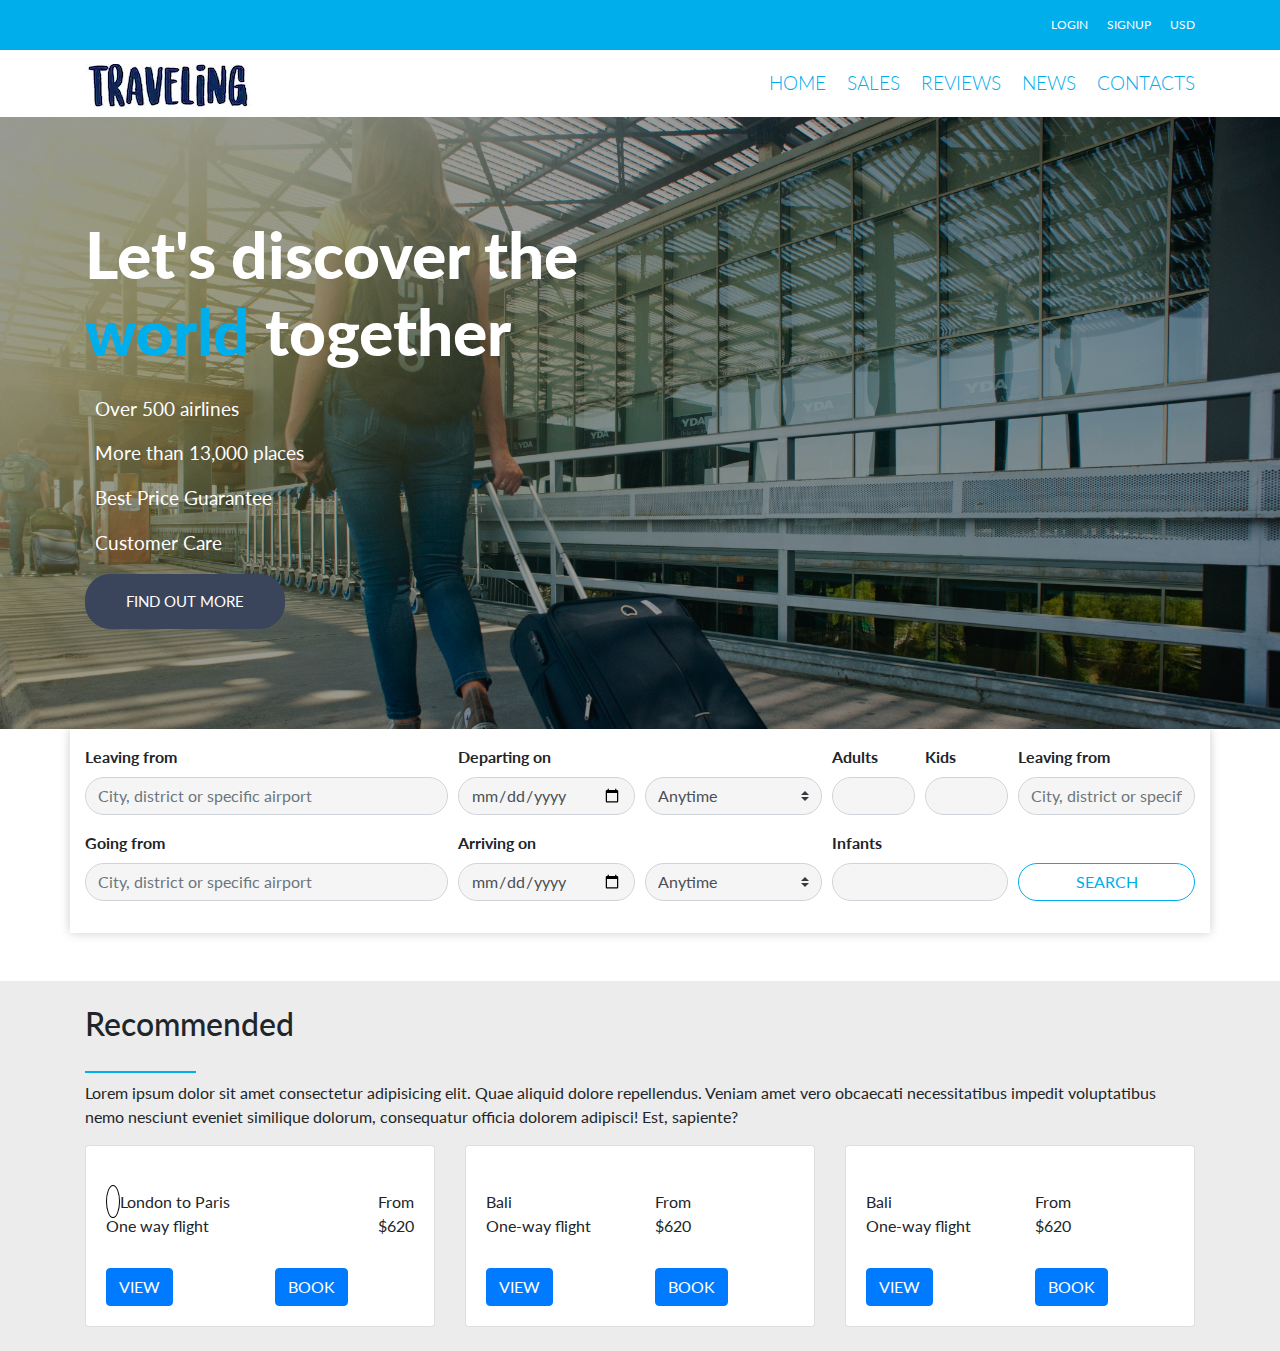
==== index.html @ 9cdfb627 "first commit" ====
<!DOCTYPE html>
<html lang="en">
  <head>
    <meta charset="UTF-8">
    <meta name="viewport" content="width=device-width, initial-scale=1.0">
    <title>Traveling - Fly with us</title>

    <link rel="stylesheet" href="https://stackpath.bootstrapcdn.com/bootstrap/4.5.1/css/bootstrap.min.css">
    <link
      href="https://fonts.googleapis.com/css2?family=Lato:ital,wght@0,100;0,300;0,400;0,700;0,900;1,100;1,300;1,400;1,700;1,900&display=swap"
      rel="stylesheet">
    <link rel="stylesheet" href="styles/main.css">

    <script src="https://kit.fontawesome.com/b45f3b1a2a.js" crossorigin="anonymous"></script>
  </head>
  <body>

    <header>
      <div class="header-top pt-3 pb-3">
        <div class="container">
          <div class="row">
            <div class="col text-right">
              <a href="">
                LOGIN
              </a>
              <a href="" class="ml-3">
                SIGNUP
              </a>
              <a href="" class="ml-3">
                USD
              </a>
            </div>
          </div>
        </div>
      </div>
      <div class="container pt-2 pb-2">
        <div class="row align-items-center">
          <div class="col">
            <img src="images/logo.jpg" alt="Traveling">
          </div>
          <div class="col text-right header-main-menu">
            <a href="">
              HOME
            </a>
            <a href="" class="ml-3">
              SALES
            </a>
            <a href="" class="ml-3">
              REVIEWS
            </a>
            <a href="" class="ml-3">
              NEWS
            </a>
            <a href="" class="ml-3">
              CONTACTS
            </a>
          </div>
        </div>
      </div>
    </header>

    <!-- Promo section -->
    <section class="home-promo">
      <div class="container">
        <div class="row">
          <div class="col-lg-6">
            <h1>Let's discover the <span>world</span> together</h1>
            <p class="mt-4"><i class="fas fa-plane"></i> Over 500 airlines</p>
            <p><i class="fas fa-map-marker-alt"></i> More than 13,000 places</p>
            <p><i class="fas fa-map-marker-alt"></i> Best Price Guarantee</p>
            <p><i class="fas fa-map-marker-alt"></i> Customer Care</p>
            <a href="" class="btn btn-primary btn-lg">Find out more</a>
          </div>
        </div>
      </div>
    </section>

    <section class="search">

      <div class="container pt-3 pb-3">

        <form action="search.html" method="get">

          <!-- Row 1 -->
          <div class="form-row align-items-end">

            <div class="col-lg-4">
              <div class="form-group">
                <label for="">Leaving from</label>
                <input type="text" class="form-control" placeholder="City, district or specific airport">
              </div>
            </div>

            <div class="col">
              <div class="form-group">
                <label for="">Departing on</label>
                <input type="date" class="form-control">
              </div>
            </div>

            <div class="col">
              <div class="form-group">
                <select class="custom-select" id="inputGroupSelect01">
                  <option selected>Anytime</option>
                  <option value="1">One</option>
                  <option value="2">Two</option>
                  <option value="3">Three</option>
                </select>
              </div>
            </div>

            <div class="col">
              <div class="form-row">
                <div class="col-6">
                  <div class="form-group">
                    <label for="">Adults</label>
                    <input type="number" class="form-control">
                  </div>
                </div>
                <div class="col-6">
                  <div class="form-group">
                    <label for="">Kids</label>
                    <input type="number" class="form-control">
                  </div>
                </div>
              </div>
            </div>

            <div class="col">
              <div class="form-group">
                <label for="">Leaving from</label>
                <input type="text" class="form-control" placeholder="City, district or specific airport">
              </div>
            </div>

          </div>

          <!-- Row 2 -->
          <div class="form-row align-items-end">
            <div class="col-lg-4">
              <div class="form-group">
                <label for="">Going from</label>
                <input type="text" class="form-control" placeholder="City, district or specific airport">
              </div>
            </div>
            <div class="col">
              <div class="form-group">
                <label for="">Arriving on</label>
                <input type="date" class="form-control">
              </div>
            </div>
            <div class="col">
              <div class="form-group">
                <select class="custom-select" id="inputGroupSelect01">
                  <option selected>Anytime</option>
                  <option value="1">One</option>
                  <option value="2">Two</option>
                  <option value="3">Three</option>
                </select>
              </div>
            </div>
            <div class="col">
              <div class="form-group">
                <label for="">Infants</label>
                <input type="number" class="form-control">
              </div>
            </div>
            <div class="col">
              <div class="form-group">
                <input type="submit" class="btn btn-outline-primary btn-block" value="SEARCH">
              </div>
            </div>
          </div>

        </form>

      </div>

    </section>

    <!-- Recommended section -->
    <section class="recommended mt-5 pt-4 pb-4">
      <div class="container">

        <div class="row">
          <div class="col">
            <h2 class="special-title">Recommended</h2>
            <p>Lorem ipsum dolor sit amet consectetur adipisicing elit. Quae aliquid dolore repellendus. Veniam amet vero obcaecati necessitatibus impedit voluptatibus nemo nesciunt eveniet similique dolorum, consequatur officia dolorem adipisci! Est, sapiente?</p>
          </div>
        </div>

        <div class="row">
          <div class="col">
            <div class="card">
              <div class="card-body">
                <img src="https://pix10.agoda.net/hotelImages/255129/-1/4be994f3bf41842cbef6626c815d18a5.jpg?s=1024x768" class="img-fluid" alt="">

                <div class="row">
                  <div class="col col-9">
                    
                
                    <p><i class="fas fa-plane logo-rec"></i>London to Paris</p>
                    <p>One way flight</p>

                  </div>
                  
                  <div class="col col-3 text-right">
                    <p>From</p>
                    <p>$620</p>
                  </div>
                   
                  
                </div>

                <div class="row">
                  <div class="col">
                    <a href="" class="btn btn-primary">VIEW</a>
                  </div>
                  <div class="col">
                    <a href="" class="btn btn-primary">BOOK</a>
                  </div>
                </div>

              </div>
            </div>
          </div>
          <div class="col">
            <div class="card">
              <div class="card-body">
                <img src="https://pix10.agoda.net/hotelImages/255129/-1/4be994f3bf41842cbef6626c815d18a5.jpg?s=1024x768" class="img-fluid" alt="">

                <div class="row">
                  <div class="col">
                    <i class="fas fa-plane"></i>
                    <p>Bali</p>
                    <p>One-way flight</p>

                    <a href="" class="btn btn-primary">VIEW</a>
                  </div>
                  <div class="col">
                    <p>From</p>
                    <p>$620</p>
                    <a href="" class="btn btn-primary">BOOK</a>
                  </div>
                </div>

              </div>
            </div>
          </div>
          <div class="col">
            <div class="card">
              <div class="card-body">
                <img src="https://pix10.agoda.net/hotelImages/255129/-1/4be994f3bf41842cbef6626c815d18a5.jpg?s=1024x768" class="img-fluid" alt="">

                <div class="row">
                  <div class="col">
                    <i class="fas fa-plane"></i>
                    <p>Bali</p>
                    <p>One-way flight</p>

                    <a href="" class="btn btn-primary">VIEW</a>
                  </div>
                  <div class="col">
                    <p>From</p>
                    <p>$620</p>
                    <a href="" class="btn btn-primary">BOOK</a>
                  </div>
                </div>

              </div>
            </div>
          </div>
        </div>


      </div>
    </section>

    <footer>

    </footer>

  </body>
</html>
---- styles/main.css ----
body {
  font-family: 'Lato', -apple-system, BlinkMacSystemFont, 'Segoe UI', Roboto, Oxygen, Ubuntu, Cantarell, 'Open Sans', 'Helvetica Neue', sans-serif;
}

a {
  color: rgb(0, 174, 236);
}

.btn-white {
  background: white;
  color: #3d6edc;
  border: 1px solid #dddde5;
}

.special-title {
  position: relative;
  padding-bottom: 30px;
}

.special-title::after {
  content: ' ';
  position: absolute;
  bottom: 0;
  left: 0;
  display: block;
  width: 10%;
  height: 2px;
  background-color: rgb(0, 174, 236);
}

/* Header section */

.header-top {
  background-color: rgb(0, 174, 236);
  color: #ffffff;
  font-size: 0.75rem;
}

.header-top a {
  color: #ffffff;
}

.header-main-menu a {
  font-size: 1.2rem;
  font-weight: 350;
}

/* Home promo section */

.home-promo {
  background-image: url(../images/home-bg.jpg);
  background-repeat: no-repeat;
  background-position: center top;
  background-size: cover;
  color: white;
  padding-top: 100px;
  padding-bottom: 100px;
  position: relative;
}

.home-promo::after {
  content: ' ';
  width: 100%;
  height: 100%;
  top: 0;
  left: 0;
  background: rgba(0, 0, 0, 0.4);
  display: block;
  position: absolute;
  z-index: 0;
}

.home-promo h1 {
  font-size: 4rem;
  font-weight: 900;
}

.home-promo i,
.home-promo h1 span {
  color: rgb(0, 174, 236);
}

.home-promo p {
  font-size: 1.2rem;
}

.home-promo i {
  margin-right: 10px;
}

.home-promo .container {
  position: relative;
  z-index: 99;
}

.home-promo .btn {
  text-transform: uppercase;
  background-color: #3a455c;
  border-radius: 25px;
  border-color: #3a455c;
  font-size: 0.95rem;
  padding-left: 40px;
  padding-right: 40px;
  padding-top: 15px;
  padding-bottom: 15px;
}

/* Search section */

.search .container {
  box-shadow: 0 0 10px 0 rgba(0, 0, 0, 0.2);
}

.search label {
  font-weight: bold;
}

.search select,
.search input {
  border-radius: 25px;
  background-color: #f5f5f5;
}

.search .btn {
  border-radius: 25px;
  border-color: rgb(0, 174, 236);
  color: rgb(0, 174, 236);
  background-color: #ffffff;
}

.recommended {
  background: #ececec;
}


.logo-rec{
  border: 1px solid black;
  border-radius: 50%;
  padding:6px;

}

.card-body p{
  margin-bottom: 0;
}

.card-body a{margin-top: 30px;}
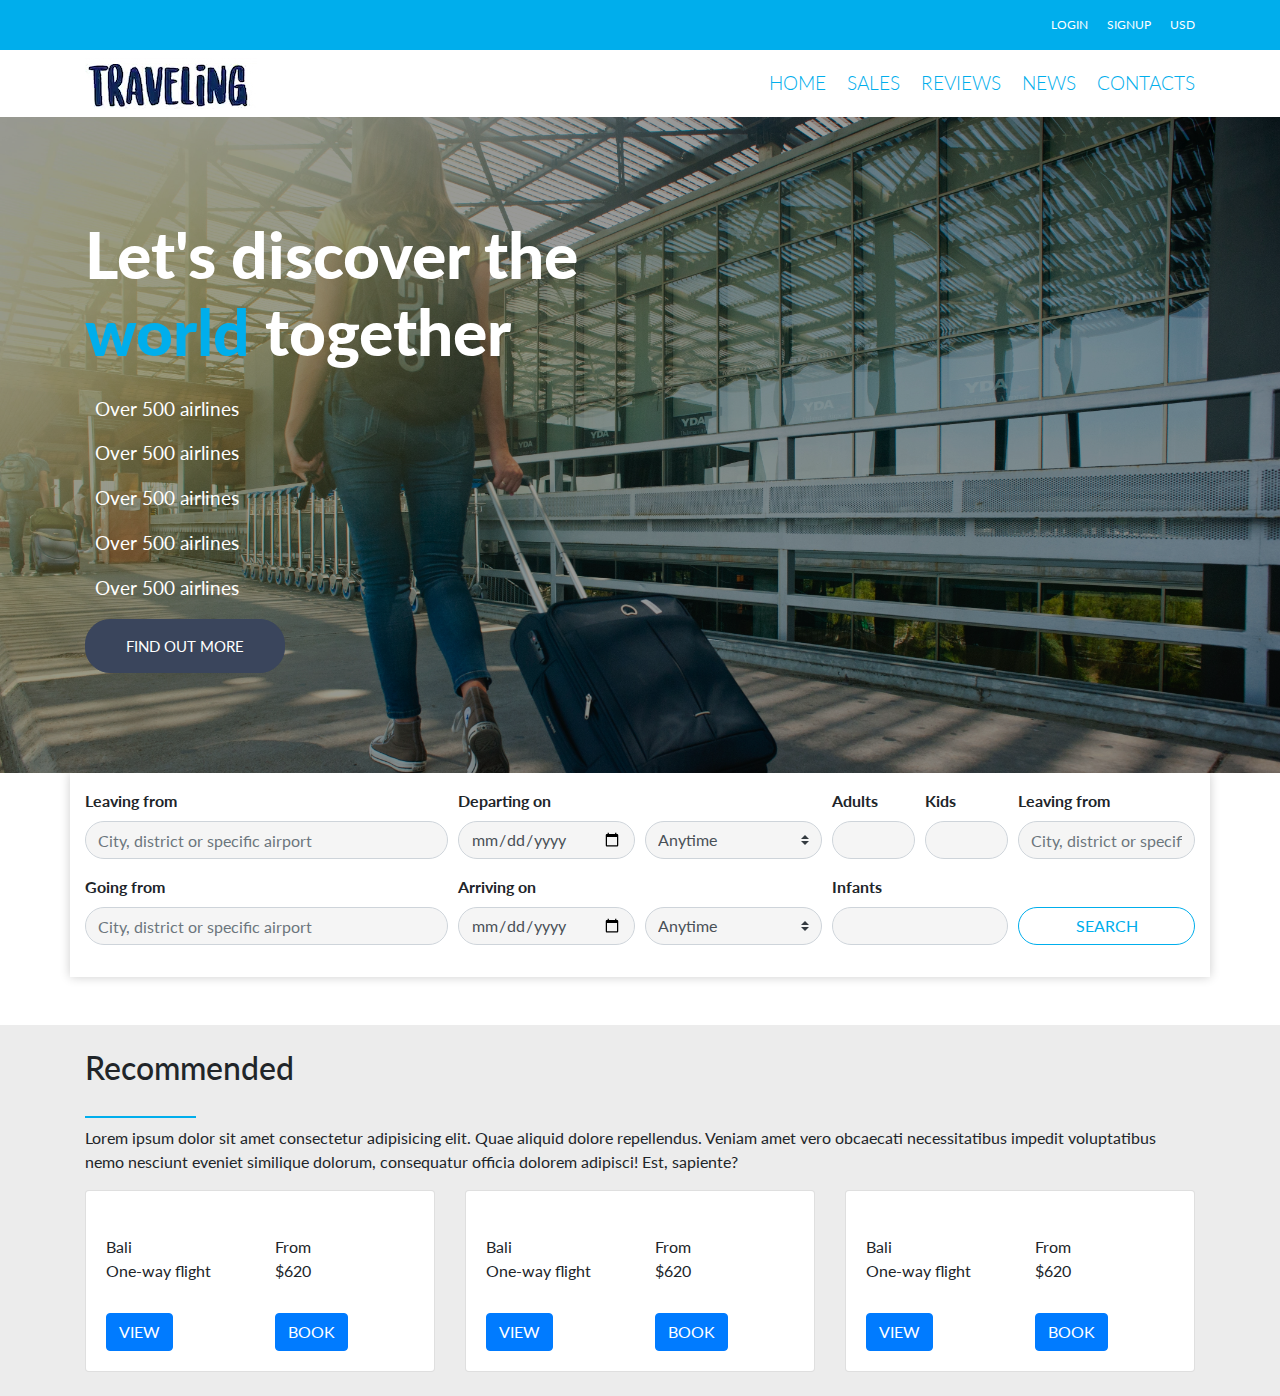
==== commit 6be0f780: "test.html" ====
--- a/index.html
+++ b/index.html
@@ -66,9 +66,10 @@
           <div class="col-lg-6">
             <h1>Let's discover the <span>world</span> together</h1>
             <p class="mt-4"><i class="fas fa-plane"></i> Over 500 airlines</p>
-            <p><i class="fas fa-map-marker-alt"></i> More than 13,000 places</p>
-            <p><i class="fas fa-map-marker-alt"></i> Best Price Guarantee</p>
-            <p><i class="fas fa-map-marker-alt"></i> Customer Care</p>
+            <p><i class="fas fa-map-marker-alt"></i> Over 500 airlines</p>
+            <p><i class="fas fa-map-marker-alt"></i> Over 500 airlines</p>
+            <p><i class="fas fa-map-marker-alt"></i> Over 500 airlines</p>
+            <p><i class="fas fa-map-marker-alt"></i> Over 500 airlines</p>
             <a href="" class="btn btn-primary btn-lg">Find out more</a>
           </div>
         </div>
@@ -196,27 +197,16 @@
                 <img src="https://pix10.agoda.net/hotelImages/255129/-1/4be994f3bf41842cbef6626c815d18a5.jpg?s=1024x768" class="img-fluid" alt="">
 
                 <div class="row">
-                  <div class="col col-9">
-                    
-                
-                    <p><i class="fas fa-plane logo-rec"></i>London to Paris</p>
-                    <p>One way flight</p>
-
-                  </div>
-                  
-                  <div class="col col-3 text-right">
+                  <div class="col">
+                    <i class="fas fa-plane"></i>
+                    <p>Bali</p>
+                    <p>One-way flight</p>
+
+                    <a href="" class="btn btn-primary">VIEW</a>
+                  </div>
+                  <div class="col">
                     <p>From</p>
                     <p>$620</p>
-                  </div>
-                   
-                  
-                </div>
-
-                <div class="row">
-                  <div class="col">
-                    <a href="" class="btn btn-primary">VIEW</a>
-                  </div>
-                  <div class="col">
                     <a href="" class="btn btn-primary">BOOK</a>
                   </div>
                 </div>
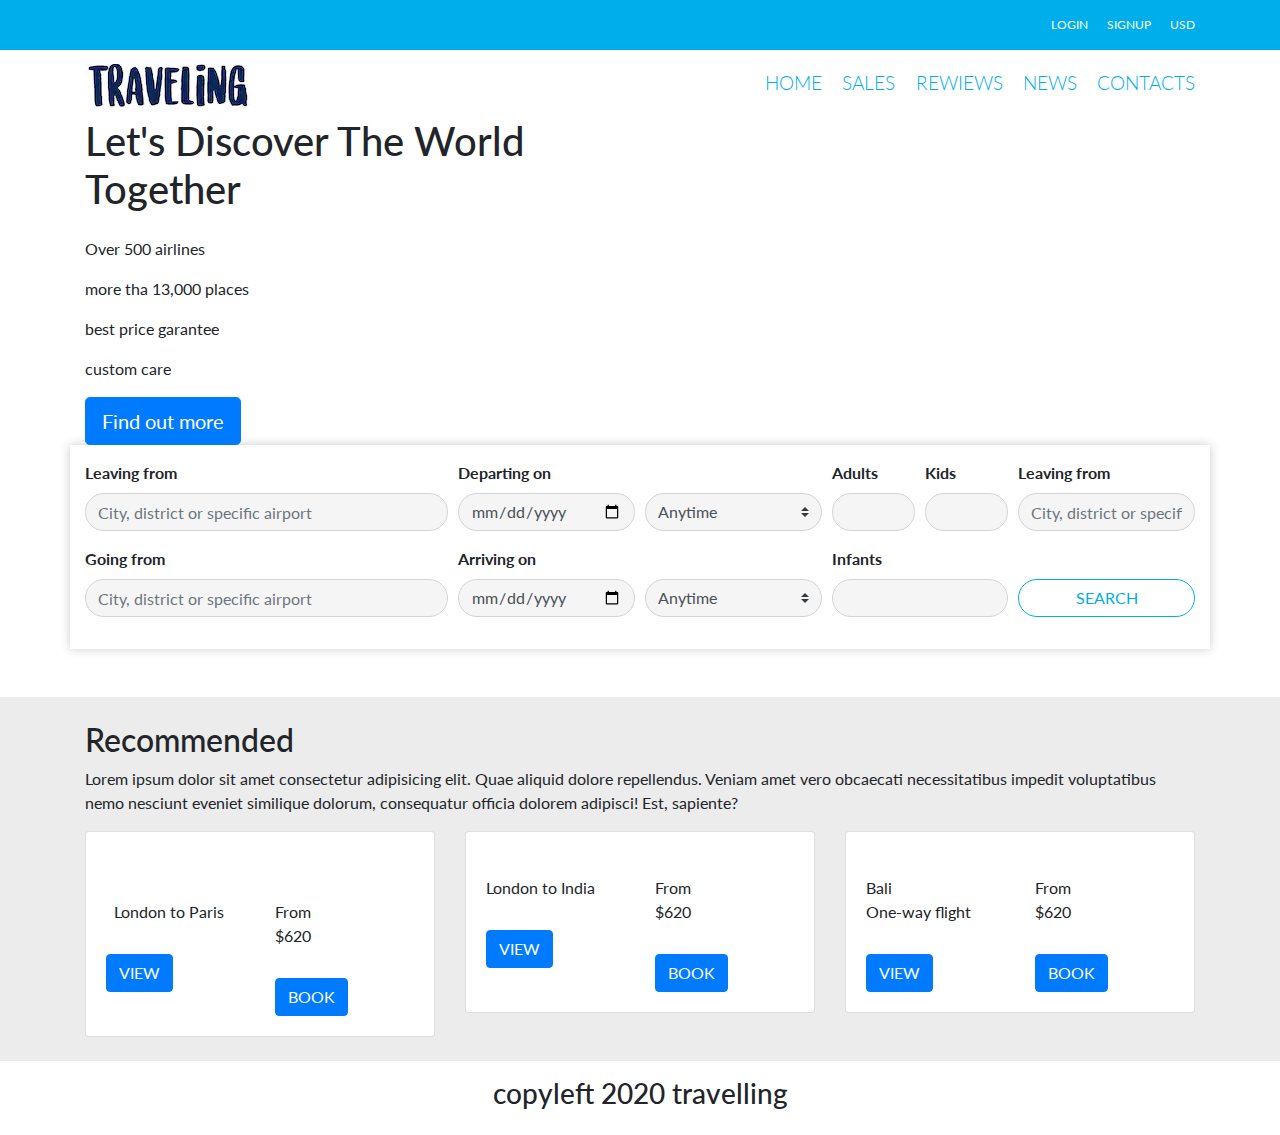
==== commit 56c30719: "index.html add" ====
--- a/index.html
+++ b/index.html
@@ -19,16 +19,10 @@
       <div class="header-top pt-3 pb-3">
         <div class="container">
           <div class="row">
-            <div class="col text-right">
-              <a href="">
-                LOGIN
-              </a>
-              <a href="" class="ml-3">
-                SIGNUP
-              </a>
-              <a href="" class="ml-3">
-                USD
-              </a>
+            <div class="col text-right text-uppercase">
+              <a href="">Login</a>
+              <a href="" class="ml-3 text-uppercase">Signup</a>
+              <a href="" class="ml-3 text-uppercase">Usd</a>
             </div>
           </div>
         </div>
@@ -36,53 +30,42 @@
       <div class="container pt-2 pb-2">
         <div class="row align-items-center">
           <div class="col">
-            <img src="images/logo.jpg" alt="Traveling">
+            <img src="images/logo.jpg" alt="Fly">
           </div>
           <div class="col text-right header-main-menu">
-            <a href="">
-              HOME
-            </a>
-            <a href="" class="ml-3">
-              SALES
-            </a>
-            <a href="" class="ml-3">
-              REVIEWS
-            </a>
-            <a href="" class="ml-3">
-              NEWS
-            </a>
-            <a href="" class="ml-3">
-              CONTACTS
-            </a>
+            <a href="" class="text-uppercase">home</a>
+            <a href="" class="ml-3 text-uppercase">sales </a>
+            <a href="" class="ml-3 text-uppercase">rewiews</a>
+            <a href="" class="ml-3 text-uppercase">news</a>
+            <a href="" class="ml-3 text-uppercase">contacts</a>
           </div>
         </div>
       </div>
     </header>
 
-    <!-- Promo section -->
-    <section class="home-promo">
+    <!-- jumbo -->
+    <section class="jumbo">
       <div class="container">
         <div class="row">
           <div class="col-lg-6">
-            <h1>Let's discover the <span>world</span> together</h1>
+            <h1 class="text-capitalize">Let's discover the <span>world</span> together</h1>
             <p class="mt-4"><i class="fas fa-plane"></i> Over 500 airlines</p>
-            <p><i class="fas fa-map-marker-alt"></i> Over 500 airlines</p>
-            <p><i class="fas fa-map-marker-alt"></i> Over 500 airlines</p>
-            <p><i class="fas fa-map-marker-alt"></i> Over 500 airlines</p>
-            <p><i class="fas fa-map-marker-alt"></i> Over 500 airlines</p>
+            <p><i class="fas fa-map-marker-alt"></i> more tha 13,000 places</p>
+            <p><i class="fas fa-dollar-sign"></i> best price garantee</p>
+            <p><i class="fas fa-comments"></i> custom care</p>
             <a href="" class="btn btn-primary btn-lg">Find out more</a>
           </div>
         </div>
       </div>
     </section>
-
+    <!--search-->
     <section class="search">
 
       <div class="container pt-3 pb-3">
 
         <form action="search.html" method="get">
 
-          <!-- Row 1 -->
+
           <div class="form-row align-items-end">
 
             <div class="col-lg-4">
@@ -136,7 +119,6 @@
 
           </div>
 
-          <!-- Row 2 -->
           <div class="form-row align-items-end">
             <div class="col-lg-4">
               <div class="form-group">
@@ -185,7 +167,7 @@
 
         <div class="row">
           <div class="col">
-            <h2 class="special-title">Recommended</h2>
+            <h2 class="title">Recommended</h2>
             <p>Lorem ipsum dolor sit amet consectetur adipisicing elit. Quae aliquid dolore repellendus. Veniam amet vero obcaecati necessitatibus impedit voluptatibus nemo nesciunt eveniet similique dolorum, consequatur officia dolorem adipisci! Est, sapiente?</p>
           </div>
         </div>
@@ -194,17 +176,14 @@
           <div class="col">
             <div class="card">
               <div class="card-body">
-                <img src="https://pix10.agoda.net/hotelImages/255129/-1/4be994f3bf41842cbef6626c815d18a5.jpg?s=1024x768" class="img-fluid" alt="">
-
-                <div class="row">
-                  <div class="col">
-                    <i class="fas fa-plane"></i>
-                    <p>Bali</p>
-                    <p>One-way flight</p>
-
-                    <a href="" class="btn btn-primary">VIEW</a>
-                  </div>
-                  <div class="col">
+                <img src="https://vivi.imgix.net/images/vivilondra/categorie/Parigi.jpg?auto=enhance%2Cformat%2Credeye%2Ccompress&crop=entropy&fit=crop&h=1700&ixlib=php-1.2.1&q=90&w=2560&s=5efe597a954f18378ec3c5fb2616d9c2" class="img-fluid" alt="">
+
+                <div class="row mt-4">
+                  <div class="col-6">
+                    <p><i id="fly" class="fas fa-plane mr-2"></i> <span class="card_h6">London to Paris</span></p>
+                    <a href="" class="btn btn-primary text-uppercase">view</a>
+                  </div>
+                  <div class="col-6">
                     <p>From</p>
                     <p>$620</p>
                     <a href="" class="btn btn-primary">BOOK</a>
@@ -217,13 +196,13 @@
           <div class="col">
             <div class="card">
               <div class="card-body">
-                <img src="https://pix10.agoda.net/hotelImages/255129/-1/4be994f3bf41842cbef6626c815d18a5.jpg?s=1024x768" class="img-fluid" alt="">
+                <img src="images/india.jpg" class="img-fluid" alt="">
 
                 <div class="row">
                   <div class="col">
-                    <i class="fas fa-plane"></i>
-                    <p>Bali</p>
-                    <p>One-way flight</p>
+                    <i id="fly" class="fas fa-plane"></i>
+                    <p>London to India</p>
+
 
                     <a href="" class="btn btn-primary">VIEW</a>
                   </div>
@@ -240,11 +219,11 @@
           <div class="col">
             <div class="card">
               <div class="card-body">
-                <img src="https://pix10.agoda.net/hotelImages/255129/-1/4be994f3bf41842cbef6626c815d18a5.jpg?s=1024x768" class="img-fluid" alt="">
+                <img src="images/londra.jpg" class="img-fluid" alt="">
 
                 <div class="row">
                   <div class="col">
-                    <i class="fas fa-plane"></i>
+                    <i id="fly" class="fas fa-plane"></i>
                     <p>Bali</p>
                     <p>One-way flight</p>
 
@@ -267,6 +246,9 @@
     </section>
 
     <footer>
+      <div class="footer text-center p-3">
+        <h3 class="title_footer">copyleft 2020 travelling</h3>
+      </div>
 
     </footer>
 
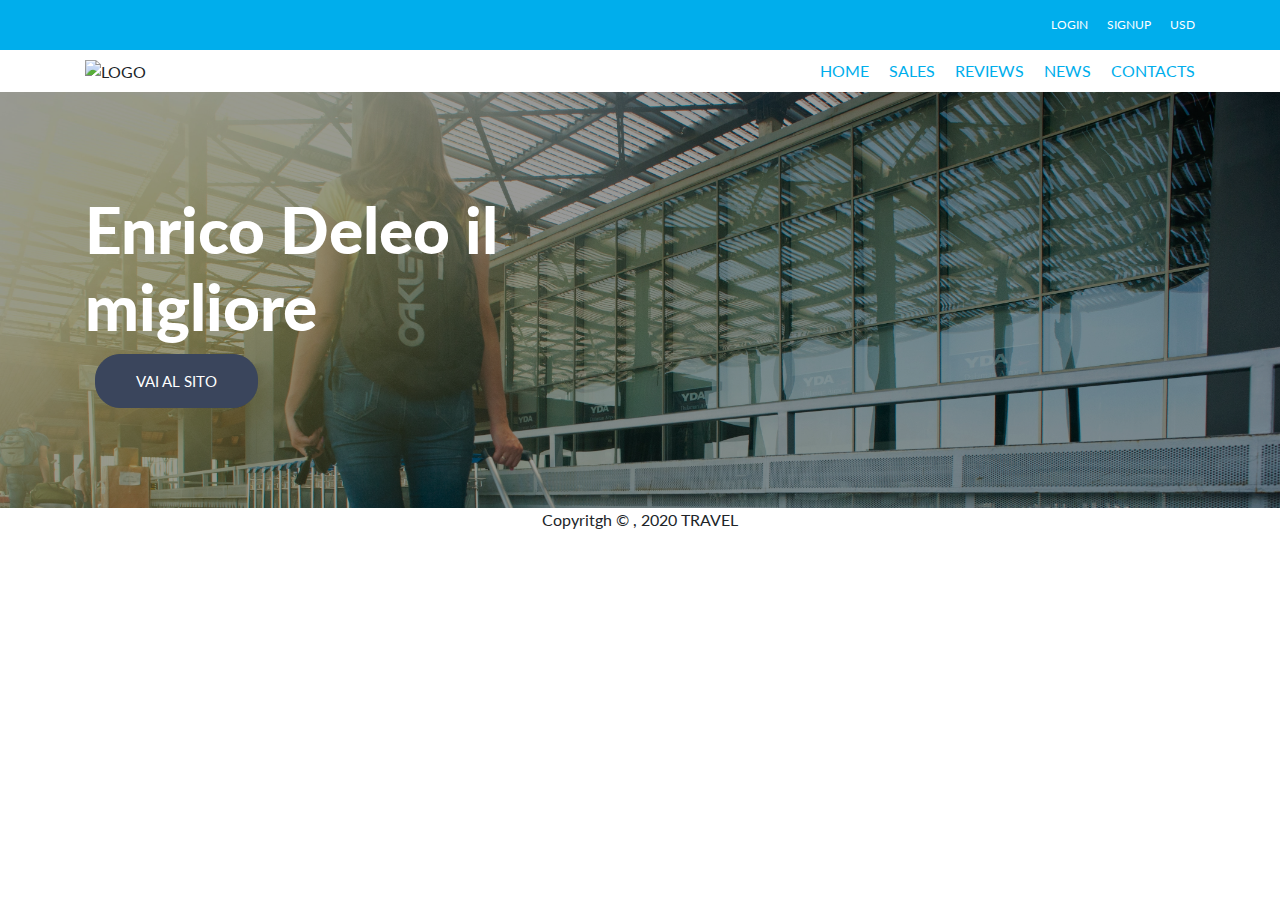
==== commit 10ae3242: "Merge pull request #8 from FCosca/master" ====
--- a/index.html
+++ b/index.html
@@ -1,256 +1,91 @@
 <!DOCTYPE html>
 <html lang="en">
-  <head>
+<head>
     <meta charset="UTF-8">
     <meta name="viewport" content="width=device-width, initial-scale=1.0">
-    <title>Traveling - Fly with us</title>
+    <link rel="stylesheet" href="https://stackpath.bootstrapcdn.com/bootstrap/4.5.1/css/bootstrap.min.css">
+    <link rel="stylesheet" href="styles/main.css">
+    <link rel="stylesheet" href="styles/results.css">
+    <link href="https://fonts.googleapis.com/css2?family=Lato:ital,wght@0,100;0,300;0,400;0,700;0,900;1,100;1,300;1,400;1,700;1,900&display=swap" rel="stylesheet">
+    <script src="https://kit.fontawesome.com/b45f3b1a2a.js"></script>
 
-    <link rel="stylesheet" href="https://stackpath.bootstrapcdn.com/bootstrap/4.5.1/css/bootstrap.min.css">
-    <link
-      href="https://fonts.googleapis.com/css2?family=Lato:ital,wght@0,100;0,300;0,400;0,700;0,900;1,100;1,300;1,400;1,700;1,900&display=swap"
-      rel="stylesheet">
-    <link rel="stylesheet" href="styles/main.css">
+    <title>Traveler</title>
+</head>
+<body>
 
-    <script src="https://kit.fontawesome.com/b45f3b1a2a.js" crossorigin="anonymous"></script>
-  </head>
-  <body>
-
+    <!-- HEADER-->
     <header>
-      <div class="header-top pt-3 pb-3">
-        <div class="container">
-          <div class="row">
-            <div class="col text-right text-uppercase">
-              <a href="">Login</a>
-              <a href="" class="ml-3 text-uppercase">Signup</a>
-              <a href="" class="ml-3 text-uppercase">Usd</a>
+        <div class="header-top pt-3 pb-3">
+            <div class="container">
+                <div class="row align-middle">
+                    <div class="col text-right ">
+                    <a href="" class="mr-3">
+                        LOGIN
+                    </a>
+                    <a href="" class="mr-3">
+                        SIGNUP
+                    </a>
+                    <a href="">
+                        USD
+                    </a>
+                </div>
+                </div>
+             </div>
+        </div>
+        <div class="container pt-2 pb-2">
+        <div class="row align-items-center">
+            <div class="col">
+                <img src="img/logo.png" alt="LOGO" class="logo">
             </div>
-          </div>
+            <div class="col text-right">
+                <a href="">
+                    HOME
+                </a>
+                <a href="" class="ml-3">
+                    SALES
+                </a>
+                <a href="" class="ml-3">
+                    REVIEWS
+                </a>
+                <a href="" class="ml-3">
+                    NEWS
+                </a>
+                <a href="" class="ml-3">
+                    CONTACTS
+                </a>
+            </div>
         </div>
-      </div>
-      <div class="container pt-2 pb-2">
-        <div class="row align-items-center">
-          <div class="col">
-            <img src="images/logo.jpg" alt="Fly">
-          </div>
-          <div class="col text-right header-main-menu">
-            <a href="" class="text-uppercase">home</a>
-            <a href="" class="ml-3 text-uppercase">sales </a>
-            <a href="" class="ml-3 text-uppercase">rewiews</a>
-            <a href="" class="ml-3 text-uppercase">news</a>
-            <a href="" class="ml-3 text-uppercase">contacts</a>
-          </div>
         </div>
-      </div>
     </header>
 
-    <!-- jumbo -->
-    <section class="jumbo">
-      <div class="container">
-        <div class="row">
-          <div class="col-lg-6">
-            <h1 class="text-capitalize">Let's discover the <span>world</span> together</h1>
-            <p class="mt-4"><i class="fas fa-plane"></i> Over 500 airlines</p>
-            <p><i class="fas fa-map-marker-alt"></i> more tha 13,000 places</p>
-            <p><i class="fas fa-dollar-sign"></i> best price garantee</p>
-            <p><i class="fas fa-comments"></i> custom care</p>
-            <a href="" class="btn btn-primary btn-lg">Find out more</a>
-          </div>
+    <!-- CALL TO ACTION -->
+    <section class="home-promo">
+        <div class="container">
+            <div class="row">
+                <div class="col col-lg-6">
+                    <h1>Enrico Deleo il migliore </h1>
+                    <i class="fas fa-user-graduate"></i>
+                    <a href="https://github.com/enricodeleo" class="btn btn-lg btn-primary">Vai al sito</a>
+
+                </div>
+            </div>
         </div>
-      </div>
+        
     </section>
-    <!--search-->
-    <section class="search">
-
-      <div class="container pt-3 pb-3">
-
-        <form action="search.html" method="get">
 
 
-          <div class="form-row align-items-end">
+   
 
-            <div class="col-lg-4">
-              <div class="form-group">
-                <label for="">Leaving from</label>
-                <input type="text" class="form-control" placeholder="City, district or specific airport">
-              </div>
+    <!-- FOOTER-->
+    <footer>
+        <div class="row footer">
+            <div class="col">
+                <p class="text-center">
+                    Copyritgh &copy , 2020 TRAVEL
+                </p>
             </div>
-
-            <div class="col">
-              <div class="form-group">
-                <label for="">Departing on</label>
-                <input type="date" class="form-control">
-              </div>
-            </div>
-
-            <div class="col">
-              <div class="form-group">
-                <select class="custom-select" id="inputGroupSelect01">
-                  <option selected>Anytime</option>
-                  <option value="1">One</option>
-                  <option value="2">Two</option>
-                  <option value="3">Three</option>
-                </select>
-              </div>
-            </div>
-
-            <div class="col">
-              <div class="form-row">
-                <div class="col-6">
-                  <div class="form-group">
-                    <label for="">Adults</label>
-                    <input type="number" class="form-control">
-                  </div>
-                </div>
-                <div class="col-6">
-                  <div class="form-group">
-                    <label for="">Kids</label>
-                    <input type="number" class="form-control">
-                  </div>
-                </div>
-              </div>
-            </div>
-
-            <div class="col">
-              <div class="form-group">
-                <label for="">Leaving from</label>
-                <input type="text" class="form-control" placeholder="City, district or specific airport">
-              </div>
-            </div>
-
-          </div>
-
-          <div class="form-row align-items-end">
-            <div class="col-lg-4">
-              <div class="form-group">
-                <label for="">Going from</label>
-                <input type="text" class="form-control" placeholder="City, district or specific airport">
-              </div>
-            </div>
-            <div class="col">
-              <div class="form-group">
-                <label for="">Arriving on</label>
-                <input type="date" class="form-control">
-              </div>
-            </div>
-            <div class="col">
-              <div class="form-group">
-                <select class="custom-select" id="inputGroupSelect01">
-                  <option selected>Anytime</option>
-                  <option value="1">One</option>
-                  <option value="2">Two</option>
-                  <option value="3">Three</option>
-                </select>
-              </div>
-            </div>
-            <div class="col">
-              <div class="form-group">
-                <label for="">Infants</label>
-                <input type="number" class="form-control">
-              </div>
-            </div>
-            <div class="col">
-              <div class="form-group">
-                <input type="submit" class="btn btn-outline-primary btn-block" value="SEARCH">
-              </div>
-            </div>
-          </div>
-
-        </form>
-
-      </div>
-
-    </section>
-
-    <!-- Recommended section -->
-    <section class="recommended mt-5 pt-4 pb-4">
-      <div class="container">
-
-        <div class="row">
-          <div class="col">
-            <h2 class="title">Recommended</h2>
-            <p>Lorem ipsum dolor sit amet consectetur adipisicing elit. Quae aliquid dolore repellendus. Veniam amet vero obcaecati necessitatibus impedit voluptatibus nemo nesciunt eveniet similique dolorum, consequatur officia dolorem adipisci! Est, sapiente?</p>
-          </div>
         </div>
-
-        <div class="row">
-          <div class="col">
-            <div class="card">
-              <div class="card-body">
-                <img src="https://vivi.imgix.net/images/vivilondra/categorie/Parigi.jpg?auto=enhance%2Cformat%2Credeye%2Ccompress&crop=entropy&fit=crop&h=1700&ixlib=php-1.2.1&q=90&w=2560&s=5efe597a954f18378ec3c5fb2616d9c2" class="img-fluid" alt="">
-
-                <div class="row mt-4">
-                  <div class="col-6">
-                    <p><i id="fly" class="fas fa-plane mr-2"></i> <span class="card_h6">London to Paris</span></p>
-                    <a href="" class="btn btn-primary text-uppercase">view</a>
-                  </div>
-                  <div class="col-6">
-                    <p>From</p>
-                    <p>$620</p>
-                    <a href="" class="btn btn-primary">BOOK</a>
-                  </div>
-                </div>
-
-              </div>
-            </div>
-          </div>
-          <div class="col">
-            <div class="card">
-              <div class="card-body">
-                <img src="images/india.jpg" class="img-fluid" alt="">
-
-                <div class="row">
-                  <div class="col">
-                    <i id="fly" class="fas fa-plane"></i>
-                    <p>London to India</p>
-
-
-                    <a href="" class="btn btn-primary">VIEW</a>
-                  </div>
-                  <div class="col">
-                    <p>From</p>
-                    <p>$620</p>
-                    <a href="" class="btn btn-primary">BOOK</a>
-                  </div>
-                </div>
-
-              </div>
-            </div>
-          </div>
-          <div class="col">
-            <div class="card">
-              <div class="card-body">
-                <img src="images/londra.jpg" class="img-fluid" alt="">
-
-                <div class="row">
-                  <div class="col">
-                    <i id="fly" class="fas fa-plane"></i>
-                    <p>Bali</p>
-                    <p>One-way flight</p>
-
-                    <a href="" class="btn btn-primary">VIEW</a>
-                  </div>
-                  <div class="col">
-                    <p>From</p>
-                    <p>$620</p>
-                    <a href="" class="btn btn-primary">BOOK</a>
-                  </div>
-                </div>
-
-              </div>
-            </div>
-          </div>
-        </div>
-
-
-      </div>
-    </section>
-
-    <footer>
-      <div class="footer text-center p-3">
-        <h3 class="title_footer">copyleft 2020 travelling</h3>
-      </div>
-
     </footer>
-
-  </body>
+    
+</body>
 </html>--- a/styles/results.css
+++ b/styles/results.css
@@ -0,0 +1,94 @@
+.results {
+  background-color: #f1f2f8;
+}
+
+.adv {
+  border: 1px solid #56a498;
+  color: #56a498;
+  padding-left: 10px;
+  padding-right: 10px;
+}
+
+.btn-info {
+  background-color: #56a498;
+}
+
+.results-items {
+  box-shadow: 0 1px 3px 0 rgba(37, 32, 31, 0.3);
+  overflow: hidden;
+}
+
+.results-items>.col,
+.results-items>.col-lg-8 {
+  padding: 0;
+}
+
+.results-items .card {
+  height: 100%;
+  position: relative;
+  z-index: 0;
+}
+
+.results-items .first::after,
+.results-items .first::before,
+.results-items .second::after,
+.results-items .second::before {
+  content: ' ';
+  background-color: #f1f2f8;
+  border-radius: 50%;
+  display: block;
+  position: absolute;
+  width: 20px;
+  height: 20px;
+  top: -10px;
+  right: -10px;
+  z-index: 99;
+}
+
+.results-items .first::after {
+  top: auto;
+  bottom: -10px;
+}
+
+.results-items .second::before {
+  left: -10px;
+  right: auto;
+}
+
+.results-items .second::after {
+  top: auto;
+  left: -10px;
+  bottom: -10px;
+}
+
+.time {
+  line-height: 1;
+  font-size: 1.7rem;
+  margin-bottom: 0;
+}
+
+.duration hr {
+  margin-bottom: 0.8rem;
+  height: 2px;
+  background-color: black;
+}
+
+.duration .col,
+.duration .col-auto {
+  padding: 0;
+}
+
+.duration i {
+  margin-left: 4px;
+  color: #888392;
+}
+
+.duration .type {
+  color: green;
+}
+
+.price {
+  font-size: 1.4rem;
+  font-weight: bold;
+  margin-bottom: 0;
+}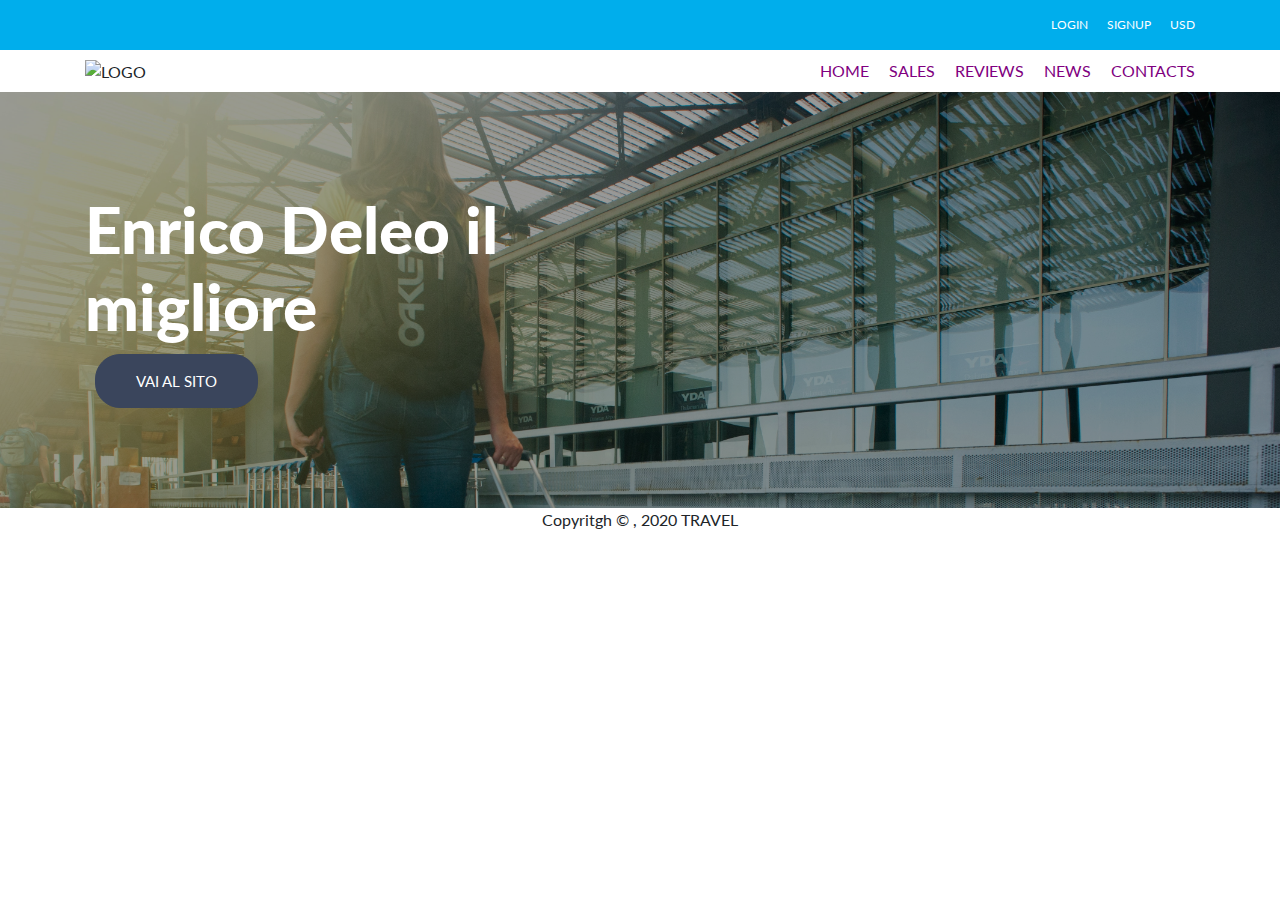
==== commit b0530e7e: "Merge branch 'master' into master" ====
--- a/index.html
+++ b/index.html
@@ -87,5 +87,5 @@
         </div>
     </footer>
     
-</body>
+  </body>
 </html>--- a/styles/main.css
+++ b/styles/main.css
@@ -3,7 +3,7 @@
 }
 
 a {
-  color: rgb(0, 174, 236);
+  color: purple;
 }
 
 .btn-white {
@@ -130,6 +130,7 @@
 
 .recommended {
   background: #ececec;
+<<<<<<< HEAD
 }
 
 
@@ -144,4 +145,7 @@
   margin-bottom: 0;
 }
 
-.card-body a{margin-top: 30px;}+.card-body a{margin-top: 30px;}
+=======
+}
+>>>>>>> 72e50c88276f05f7ac7f3f14588c94308413af9d
